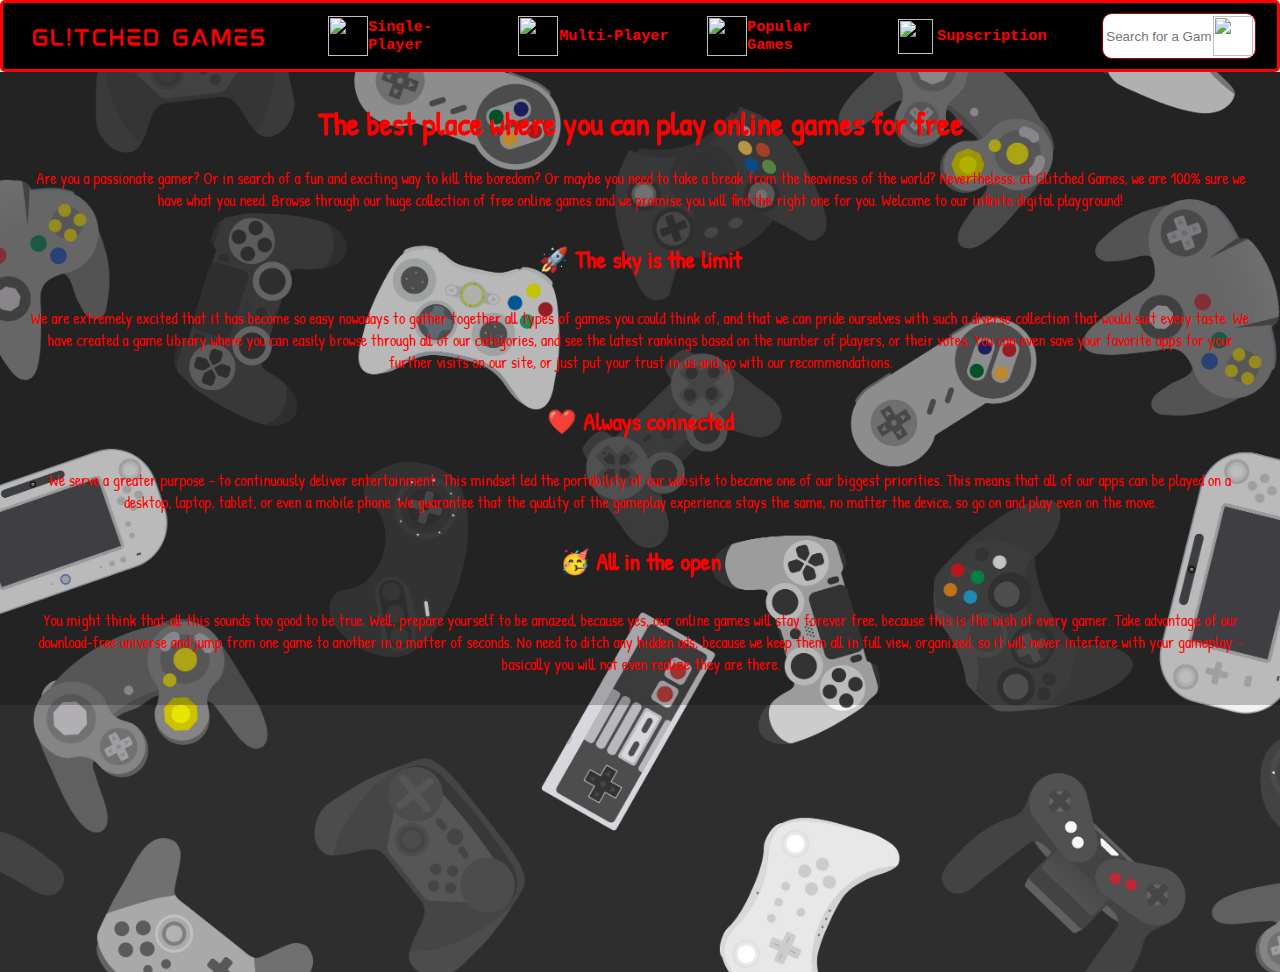
==== index.html @ f864080a "Initial Commit" ====
<!DOCTYPE html>
<html lang="en">
<head>
    <meta charset="UTF-8">
    <meta http-equiv="X-UA-Compatible" content="IE=edge">
    <meta name="viewport" content="width=\, initial-scale=1.0">
    <title>Document</title>
    <link rel="preconnect" href="https://fonts.googleapis.com">
    <link rel="preconnect" href="https://fonts.gstatic.com" crossorigin>
    <link href="https://fonts.googleapis.com/css2?family=Patrick+Hand&display=swap" rel="stylesheet">
    <link rel="stylesheet" href="style.css">
</head>
<body>
    <header class="flex-box">
    <img onclick="location.href = 'index.html'" id="logo" src="gl!tched.png" alt="">        
        <nav class="flex-box nav-options">
            <div onclick="location.href = 'single-player.html'" class="flex-box option" id="single">
                <img class="icon" src="https://cdn4.iconfinder.com/data/icons/miscellaneous-icons-1/200/misc_game_singleplayer-512.png" alt="">
                <h3 class="textOption">Single-Player</h3>
            </div>
            <div onclick="location.href = 'multiplayer.html'" class="flex-box option" id="multi">
                <img class="icon" src="https://cdn4.iconfinder.com/data/icons/miscellaneous-icons-1/200/misc_game_multiplayer-512.png" alt="" >
                <h3 class="textOption">Multi-Player</h3>
            </div>
            <div onclick="location.href = 'popular.html'" class="flex-box option" id="popular">
                <img class="icon" src="https://api.nuget.org/v3-flatcontainer/firenet/1.1.0/icon" alt="" >
                <h3 class="textOption">Popular Games</h3>
            </div>
            <div onclick="location.href = 'game-subscription.html'" class="flex-box option" id="gameSub">
                <img class="icon" src="https://www.freeiconspng.com/thumbs/dollar-icon-png/dollar-sign-icon-png-22.png" alt="" >
                <h3 class="textOption">Supscription</h3>
            </div>
        </nav>

        <div class="nav-search flex-box">
            <input type="text" placeholder="Search for a Game">
            <img class="icon" src="https://icones.pro/wp-content/uploads/2021/02/loupe-et-icone-de-recherche-de-couleur-rouge.png" alt="" >
        </div>
    </header>

    <div class="banner">
        <div class="aboutUs">
            <h1>The best place where you can play online games for free</h1>
            <br>        
            <p>Are you a passionate gamer? Or in search of a fun and exciting way to kill the boredom? Or maybe you need to take a break from the heaviness of the world? Nevertheless, at Glitched Games, we are 100% sure we have what you need. Browse through our huge collection of free online games and we promise you will find the right one for you. Welcome to our infinite digital playground!</p>
            <br>
            <h2>🚀 The sky is the limit</h2>
            <br>
            <p>We are extremely excited that it has become so easy nowadays to gather together all types of games you could think of, and that we can pride ourselves with such a diverse collection that would suit every taste. We have created a game library where you can easily browse through all of our categories, and see the latest rankings based on the number of players, or their votes. You can even save your favorite apps for your further visits on our site, or just put your trust in us and go with our recommendations.</p>
            <br>
            <h2>❤️ Always connected</h2>
            <br>
            <p>We serve a greater purpose - to continuously deliver entertainment. This mindset led the portability of our website to become one of our biggest priorities. This means that all of our apps can be played on a desktop, laptop, tablet, or even a mobile phone. We guarantee that the quality of the gameplay experience stays the same, no matter the device, so go on and play even on the move.</p>
            <br>
            <h2>🥳 All in the open</h2>
            <br>
            <p>You might think that all this sounds too good to be true. Well, prepare yourself to be amazed, because yes, our online games will stay forever free, because this is the wish of every gamer. Take advantage of our download-free universe and jump from one game to another in a matter of seconds. No need to ditch any hidden ads, because we keep them all in full view, organized, so it will never interfere with your gameplay - basically you will not even realize they are there.</p>
        </div>
    </div>

</body>
</html>
---- style.css ----
*{
    margin: 0px;
    padding: 0px;
}
.flex-box {
    display: flex;
    justify-content: space-around;
    align-items: center;
}
/*-------Header--------*/
header{
    background-color: black;
    padding: 5px;
    border: solid;
    border-color: red;
    border-radius: 5px;
    font-family: monospace;
}
#logo{
    width: 350px;
    border-radius: 10px;
}
#logo:hover{
    cursor: pointer;
}
 /*---------nav bar-----------*/ 
.nav-options{
    background-color: black;
    width: 40%;
    border-radius: 10px;
    border: solid black 1px;  
    padding: 2px;
    text-decoration: none;
}
.option{
    border: solid;
    width: 20%;
    border-radius: 10px;
    background-color: black;
    border: solid black 1px;
    padding: 4px;
    transition: 0.5s all;
}
.option:hover{
    border-color: rgb(170, 0, 0);
    border-width: 1px;
    cursor: pointer;
    box-shadow: 0 0 30px red;
}
#gameSub img{
    width: 35px;
    height: 35px;
}
.textOption{
    color: red;
}
.icon{
    width: 40px;
    height: 40px;
}
.nav-search{
    border: solid;
    border-radius: 10px;
    width: 12%;
    background-color: white;
    border-color: rgb(170, 0, 0);
    border-width: 1px;
}
.nav-search input{
    border: none;
    width: 70%;
    height: 4vh;
    padding-left: 3px;
    background-color: transparent;
    outline: none;
}
.nav-search img{
    padding: 2px;
}
.nav-search img{
    cursor: pointer;
}
/*--------- Main Start ----------*/

.banner {
    height: 93vh;
    background-image: url("gamingbanner.jpg");
    background-size: cover;
}
.aboutUs {
    text-align: center;
    padding: 30px;
    color: red;
    font-family: Patrick Hand;
    background-color: rgba(0, 0, 0, 0.233);
    font-size: 20px;
}
.aboutUs h2 {
    margin: 10px;
}


/* --------------Media------------------ */

@media screen and (max-width:1875px) {
    #logo{
        width: 300px;
    }
    .nav-options {
        width: 50%;
    }
    .aboutUs {
        font-size: 18px;
    }
}
@media screen and (max-width:1504px) {
    #logo {
        width: 250px;
    }
    .nav-options {
        width: 60%;
    }
    .aboutUs {
        font-size: 16px;
    }
    .banner {
        height: 100vh;
    }
}
@media screen and (max-width:1256px) {
    #logo {
        width: 200px;
    }
    .nav-options {
        width: 70%;
    }
    .aboutUs {
        font-size: 14px;
    }
    .banner {
        height: 110vh;
    }
}
@media screen and (max-width:1095px) {
    #logo {
        width: 150px;
    }
    .nav-options {
        width: 80%;
    }
    .aboutUs {
        font-size: 12px;
    }
}
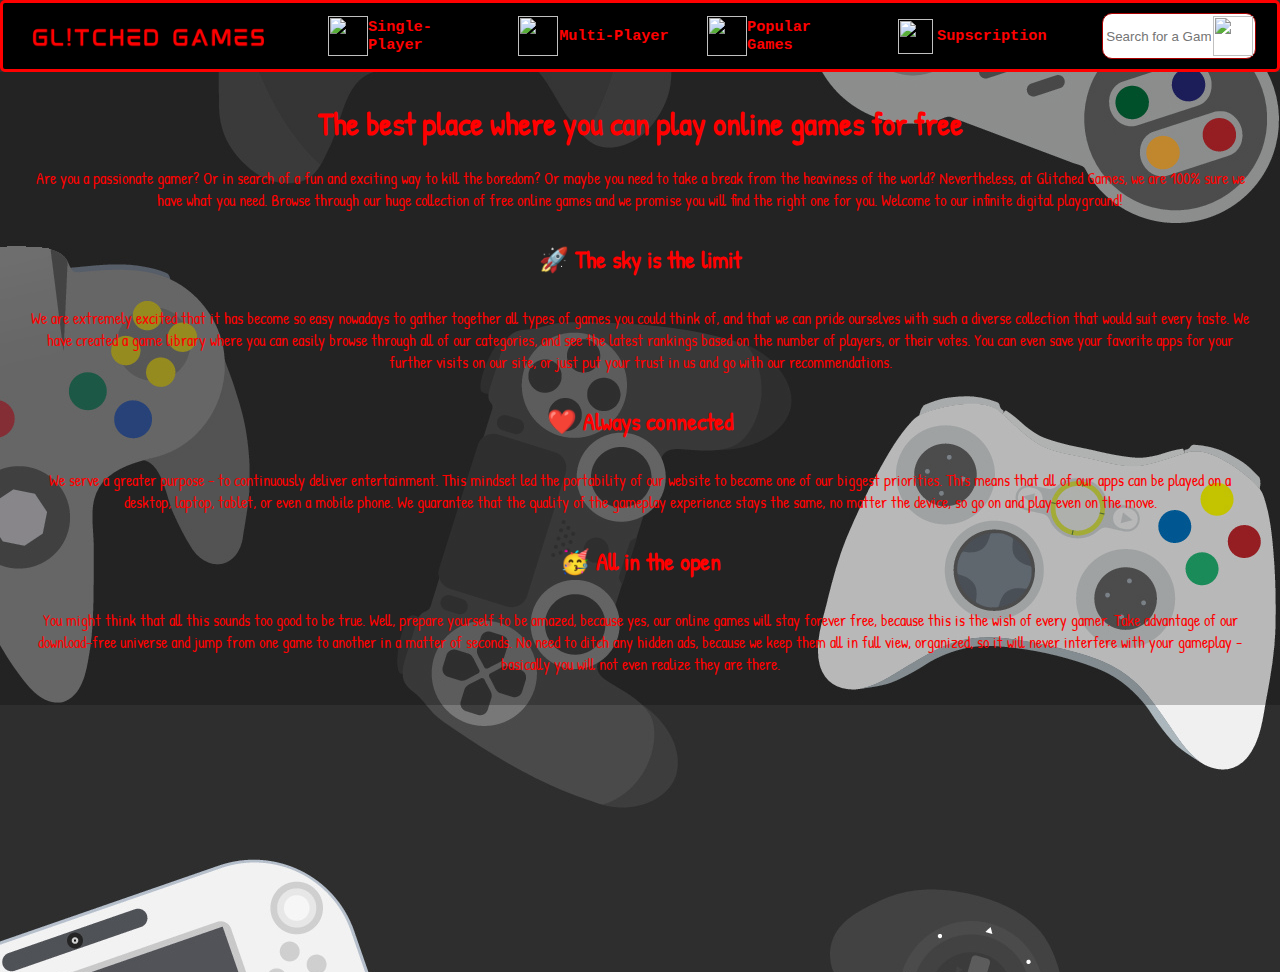
==== commit 90408779: "Update index.html" ====
--- a/index.html
+++ b/index.html
@@ -10,7 +10,7 @@
     <link href="https://fonts.googleapis.com/css2?family=Patrick+Hand&display=swap" rel="stylesheet">
     <link rel="stylesheet" href="style.css">
 </head>
-<body>
+<body class="body">
     <header class="flex-box">
     <img onclick="location.href = 'index.html'" id="logo" src="gl!tched.png" alt="">        
         <nav class="flex-box nav-options">
@@ -59,4 +59,4 @@
     </div>
 
 </body>
-</html>+</html>
--- a/style.css
+++ b/style.css
@@ -81,11 +81,9 @@
     cursor: pointer;
 }
 /*--------- Main Start ----------*/
-
-.banner {
-    height: 93vh;
+body {
     background-image: url("gamingbanner.jpg");
-    background-size: cover;
+    background-size: fill;
 }
 .aboutUs {
     text-align: center;
@@ -151,4 +149,4 @@
     .aboutUs {
         font-size: 12px;
     }
-}+}
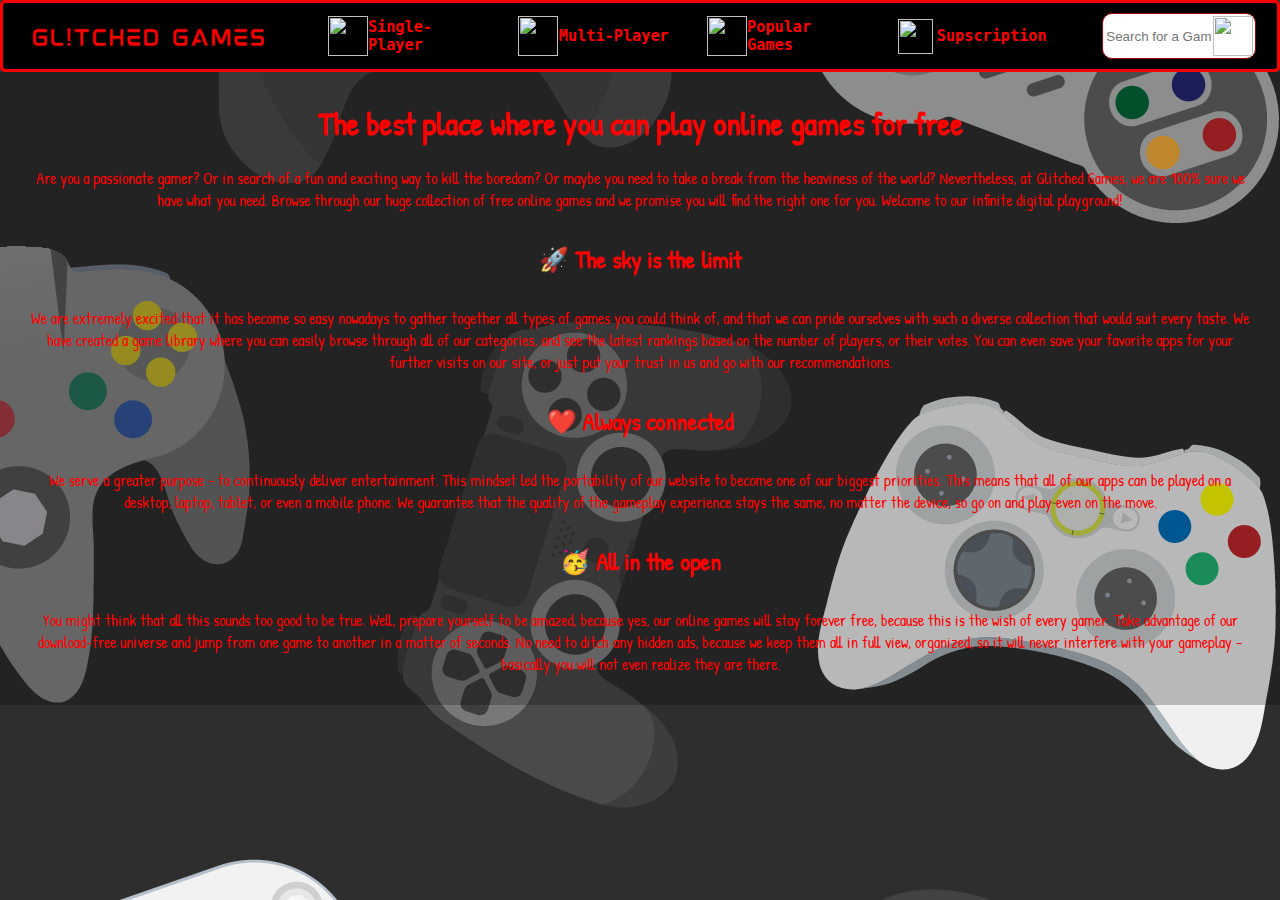
==== commit 6c5787ef: "Removed banner" ====
--- a/index.html
+++ b/index.html
@@ -38,7 +38,6 @@
         </div>
     </header>
 
-    <div class="banner">
         <div class="aboutUs">
             <h1>The best place where you can play online games for free</h1>
             <br>        
@@ -56,7 +55,6 @@
             <br>
             <p>You might think that all this sounds too good to be true. Well, prepare yourself to be amazed, because yes, our online games will stay forever free, because this is the wish of every gamer. Take advantage of our download-free universe and jump from one game to another in a matter of seconds. No need to ditch any hidden ads, because we keep them all in full view, organized, so it will never interfere with your gameplay - basically you will not even realize they are there.</p>
         </div>
-    </div>
 
 </body>
 </html>
--- a/style.css
+++ b/style.css
@@ -81,7 +81,7 @@
     cursor: pointer;
 }
 /*--------- Main Start ----------*/
-body {
+.body {
     background-image: url("gamingbanner.jpg");
     background-size: fill;
 }
@@ -121,9 +121,6 @@
     .aboutUs {
         font-size: 16px;
     }
-    .banner {
-        height: 100vh;
-    }
 }
 @media screen and (max-width:1256px) {
     #logo {
@@ -134,9 +131,6 @@
     }
     .aboutUs {
         font-size: 14px;
-    }
-    .banner {
-        height: 110vh;
     }
 }
 @media screen and (max-width:1095px) {
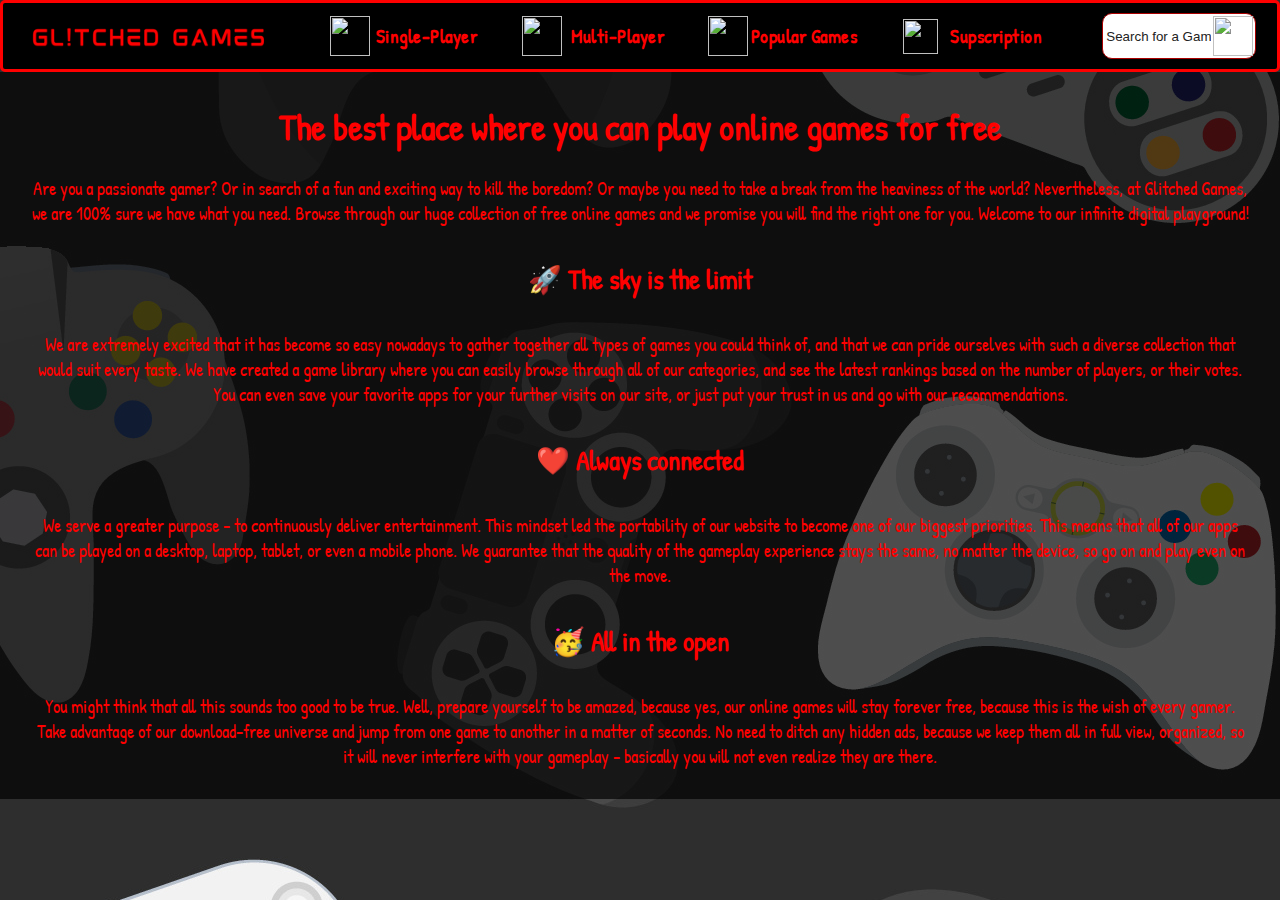
==== commit 943922ff: "Made input tag in Captcha better. Improved search" ====
--- a/index.html
+++ b/index.html
@@ -4,11 +4,12 @@
     <meta charset="UTF-8">
     <meta http-equiv="X-UA-Compatible" content="IE=edge">
     <meta name="viewport" content="width=\, initial-scale=1.0">
-    <title>Document</title>
+    <title>Glitched Gaming</title>
     <link rel="preconnect" href="https://fonts.googleapis.com">
     <link rel="preconnect" href="https://fonts.gstatic.com" crossorigin>
     <link href="https://fonts.googleapis.com/css2?family=Patrick+Hand&display=swap" rel="stylesheet">
     <link rel="stylesheet" href="style.css">
+    <link rel="shortcut icon" href="https://cdn.shopify.com/s/files/1/0590/7506/8066/products/video-game-controller-512_cf83a6ee-a9f9-4eb8-b617-0e4d0b0c0353.png?v=1631522495" type="image/x-icon">
 </head>
 <body class="body">
     <header class="flex-box">
@@ -33,8 +34,8 @@
         </nav>
 
         <div class="nav-search flex-box">
-            <input type="text" placeholder="Search for a Game">
-            <img class="icon" src="https://icones.pro/wp-content/uploads/2021/02/loupe-et-icone-de-recherche-de-couleur-rouge.png" alt="" >
+            <input id="search" type="text" placeholder="Search for a Game">
+            <img onclick="search()" class="icon" src="https://icones.pro/wp-content/uploads/2021/02/loupe-et-icone-de-recherche-de-couleur-rouge.png" alt="" >
         </div>
     </header>
 
@@ -55,6 +56,6 @@
             <br>
             <p>You might think that all this sounds too good to be true. Well, prepare yourself to be amazed, because yes, our online games will stay forever free, because this is the wish of every gamer. Take advantage of our download-free universe and jump from one game to another in a matter of seconds. No need to ditch any hidden ads, because we keep them all in full view, organized, so it will never interfere with your gameplay - basically you will not even realize they are there.</p>
         </div>
-
+        <script src="openGame.js"></script>
 </body>
 </html>
--- a/style.css
+++ b/style.css
@@ -14,7 +14,8 @@
     border: solid;
     border-color: red;
     border-radius: 5px;
-    font-family: monospace;
+    font-family: Patrick Hand;
+    letter-spacing: 0.5px;
 }
 #logo{
     width: 350px;
@@ -22,6 +23,13 @@
 }
 #logo:hover{
     cursor: pointer;
+}
+input:focus::placeholder {
+    color: transparent;
+}
+input::placeholder {
+    color: #222;
+    transition: color 0.3s ease;
 }
  /*---------nav bar-----------*/ 
 .nav-options{
@@ -90,8 +98,8 @@
     padding: 30px;
     color: red;
     font-family: Patrick Hand;
-    background-color: rgba(0, 0, 0, 0.233);
-    font-size: 20px;
+    background-color: rgba(0, 0, 0, 0.678);
+    font-size: 22px;
 }
 .aboutUs h2 {
     margin: 10px;
@@ -108,7 +116,7 @@
         width: 50%;
     }
     .aboutUs {
-        font-size: 18px;
+        font-size: 20px;
     }
 }
 @media screen and (max-width:1504px) {
@@ -119,7 +127,7 @@
         width: 60%;
     }
     .aboutUs {
-        font-size: 16px;
+        font-size: 18px;
     }
 }
 @media screen and (max-width:1256px) {
@@ -130,7 +138,7 @@
         width: 70%;
     }
     .aboutUs {
-        font-size: 14px;
+        font-size: 16px;
     }
 }
 @media screen and (max-width:1095px) {
@@ -141,6 +149,6 @@
         width: 80%;
     }
     .aboutUs {
-        font-size: 12px;
+        font-size: 14px;
     }
 }
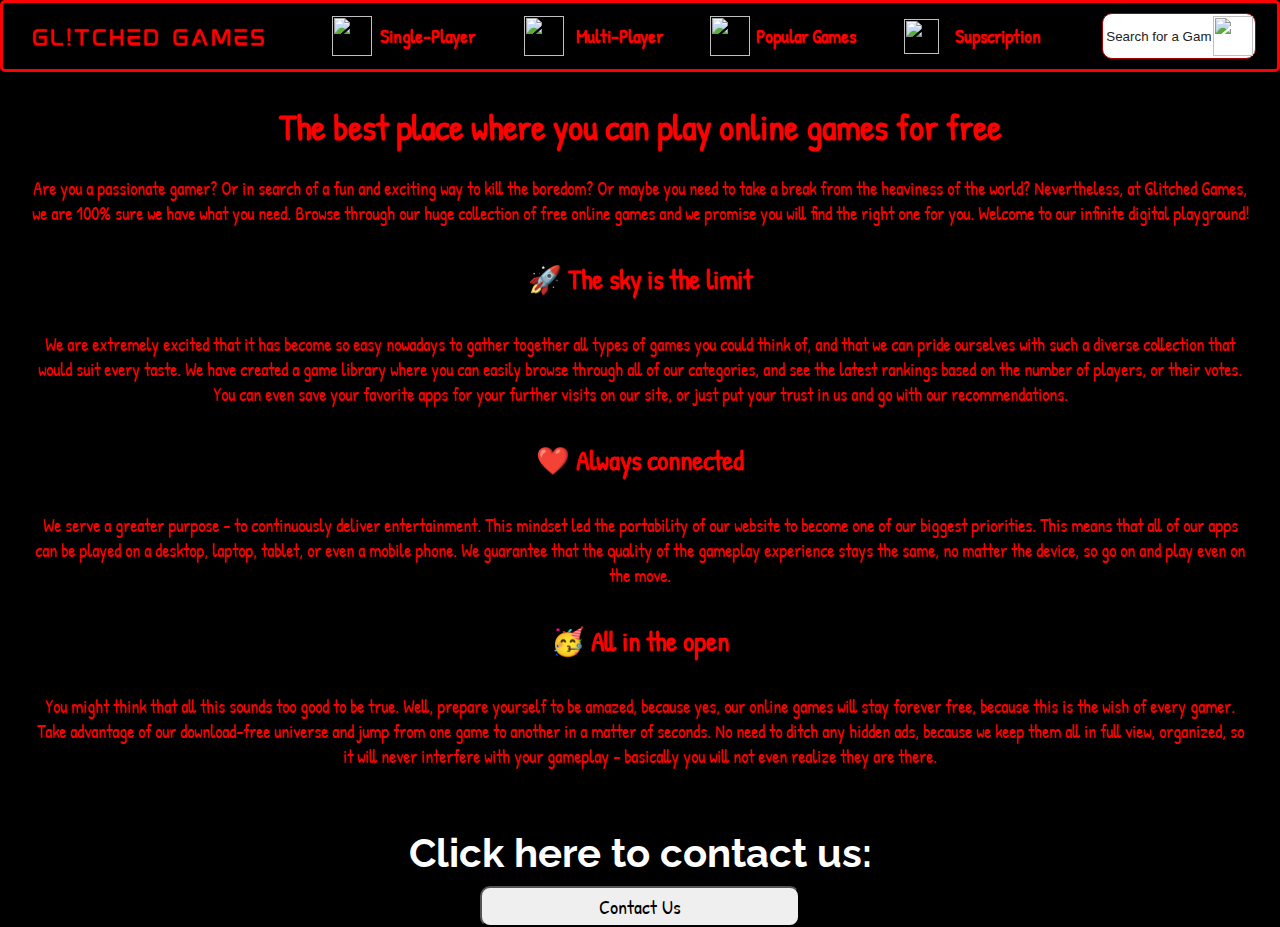
==== commit ab9722ef: "Added contact us page" ====
--- a/index.html
+++ b/index.html
@@ -1,5 +1,6 @@
 <!DOCTYPE html>
 <html lang="en">
+
 <head>
     <meta charset="UTF-8">
     <meta http-equiv="X-UA-Compatible" content="IE=edge">
@@ -8,54 +9,92 @@
     <link rel="preconnect" href="https://fonts.googleapis.com">
     <link rel="preconnect" href="https://fonts.gstatic.com" crossorigin>
     <link href="https://fonts.googleapis.com/css2?family=Patrick+Hand&display=swap" rel="stylesheet">
+    <link rel="preconnect" href="https://fonts.googleapis.com">
+<link rel="preconnect" href="https://fonts.gstatic.com" crossorigin>
+<link href="https://fonts.googleapis.com/css2?family=Raleway&display=swap" rel="stylesheet">
     <link rel="stylesheet" href="style.css">
-    <link rel="shortcut icon" href="https://cdn.shopify.com/s/files/1/0590/7506/8066/products/video-game-controller-512_cf83a6ee-a9f9-4eb8-b617-0e4d0b0c0353.png?v=1631522495" type="image/x-icon">
+    <link rel="shortcut icon"
+        href="https://cdn.shopify.com/s/files/1/0590/7506/8066/products/video-game-controller-512_cf83a6ee-a9f9-4eb8-b617-0e4d0b0c0353.png?v=1631522495"
+        type="image/x-icon">
 </head>
+
 <body class="body">
     <header class="flex-box">
-    <img onclick="location.href = 'index.html'" id="logo" src="gl!tched.png" alt="">        
+        <img onclick="location.href = 'index.html'" id="logo" src="gl!tched.png" alt="">
         <nav class="flex-box nav-options">
             <div onclick="location.href = 'single-player.html'" class="flex-box option" id="single">
-                <img class="icon" src="https://cdn4.iconfinder.com/data/icons/miscellaneous-icons-1/200/misc_game_singleplayer-512.png" alt="">
+                <img class="icon"
+                    src="https://cdn4.iconfinder.com/data/icons/miscellaneous-icons-1/200/misc_game_singleplayer-512.png"
+                    alt="">
                 <h3 class="textOption">Single-Player</h3>
             </div>
             <div onclick="location.href = 'multiplayer.html'" class="flex-box option" id="multi">
-                <img class="icon" src="https://cdn4.iconfinder.com/data/icons/miscellaneous-icons-1/200/misc_game_multiplayer-512.png" alt="" >
+                <img class="icon"
+                    src="https://cdn4.iconfinder.com/data/icons/miscellaneous-icons-1/200/misc_game_multiplayer-512.png"
+                    alt="">
                 <h3 class="textOption">Multi-Player</h3>
             </div>
             <div onclick="location.href = 'popular.html'" class="flex-box option" id="popular">
-                <img class="icon" src="https://api.nuget.org/v3-flatcontainer/firenet/1.1.0/icon" alt="" >
+                <img class="icon" src="https://api.nuget.org/v3-flatcontainer/firenet/1.1.0/icon" alt="">
                 <h3 class="textOption">Popular Games</h3>
             </div>
             <div onclick="location.href = 'game-subscription.html'" class="flex-box option" id="gameSub">
-                <img class="icon" src="https://www.freeiconspng.com/thumbs/dollar-icon-png/dollar-sign-icon-png-22.png" alt="" >
+                <img class="icon" src="https://www.freeiconspng.com/thumbs/dollar-icon-png/dollar-sign-icon-png-22.png"
+                    alt="">
                 <h3 class="textOption">Supscription</h3>
             </div>
         </nav>
 
         <div class="nav-search flex-box">
             <input id="search" type="text" placeholder="Search for a Game">
-            <img onclick="search()" class="icon" src="https://icones.pro/wp-content/uploads/2021/02/loupe-et-icone-de-recherche-de-couleur-rouge.png" alt="" >
+            <img onclick="search()" class="icon"
+                src="https://icones.pro/wp-content/uploads/2021/02/loupe-et-icone-de-recherche-de-couleur-rouge.png"
+                alt="">
         </div>
     </header>
-
+<main>
         <div class="aboutUs">
             <h1>The best place where you can play online games for free</h1>
-            <br>        
-            <p>Are you a passionate gamer? Or in search of a fun and exciting way to kill the boredom? Or maybe you need to take a break from the heaviness of the world? Nevertheless, at Glitched Games, we are 100% sure we have what you need. Browse through our huge collection of free online games and we promise you will find the right one for you. Welcome to our infinite digital playground!</p>
+            <br>
+            <p>Are you a passionate gamer? Or in search of a fun and exciting way to kill the boredom? Or maybe you need
+                to take a break from the heaviness of the world? Nevertheless, at Glitched Games, we are 100% sure we
+                have what you need. Browse through our huge collection of free online games and we promise you will find
+                the right one for you. Welcome to our infinite digital playground!</p>
             <br>
             <h2>🚀 The sky is the limit</h2>
             <br>
-            <p>We are extremely excited that it has become so easy nowadays to gather together all types of games you could think of, and that we can pride ourselves with such a diverse collection that would suit every taste. We have created a game library where you can easily browse through all of our categories, and see the latest rankings based on the number of players, or their votes. You can even save your favorite apps for your further visits on our site, or just put your trust in us and go with our recommendations.</p>
+            <p>We are extremely excited that it has become so easy nowadays to gather together all types of games you
+                could think of, and that we can pride ourselves with such a diverse collection that would suit every
+                taste. We have created a game library where you can easily browse through all of our categories, and see
+                the latest rankings based on the number of players, or their votes. You can even save your favorite apps
+                for your further visits on our site, or just put your trust in us and go with our recommendations.</p>
             <br>
             <h2>❤️ Always connected</h2>
             <br>
-            <p>We serve a greater purpose - to continuously deliver entertainment. This mindset led the portability of our website to become one of our biggest priorities. This means that all of our apps can be played on a desktop, laptop, tablet, or even a mobile phone. We guarantee that the quality of the gameplay experience stays the same, no matter the device, so go on and play even on the move.</p>
+            <p>We serve a greater purpose - to continuously deliver entertainment. This mindset led the portability of
+                our website to become one of our biggest priorities. This means that all of our apps can be played on a
+                desktop, laptop, tablet, or even a mobile phone. We guarantee that the quality of the gameplay
+                experience stays the same, no matter the device, so go on and play even on the move.</p>
             <br>
             <h2>🥳 All in the open</h2>
             <br>
-            <p>You might think that all this sounds too good to be true. Well, prepare yourself to be amazed, because yes, our online games will stay forever free, because this is the wish of every gamer. Take advantage of our download-free universe and jump from one game to another in a matter of seconds. No need to ditch any hidden ads, because we keep them all in full view, organized, so it will never interfere with your gameplay - basically you will not even realize they are there.</p>
+            <p>You might think that all this sounds too good to be true. Well, prepare yourself to be amazed, because
+                yes, our online games will stay forever free, because this is the wish of every gamer. Take advantage of
+                our download-free universe and jump from one game to another in a matter of seconds. No need to ditch
+                any hidden ads, because we keep them all in full view, organized, so it will never interfere with your
+                gameplay - basically you will not even realize they are there.</p>
         </div>
-        <script src="openGame.js"></script>
+    </main>
+
+    <footer>
+        <div class="contact">
+            <h1>Click here to contact us:</h1>
+            <a href="contactus.html">
+                <button>Contact Us</button>
+            </a>
+        </div>
+    </footer>
+    <script src="openGame.js"></script>
 </body>
-</html>
+
+</html>--- a/style.css
+++ b/style.css
@@ -15,7 +15,6 @@
     border-color: red;
     border-radius: 5px;
     font-family: Patrick Hand;
-    letter-spacing: 0.5px;
 }
 #logo{
     width: 350px;
@@ -90,22 +89,49 @@
 }
 /*--------- Main Start ----------*/
 .body {
-    background-image: url("gamingbanner.jpg");
-    background-size: fill;
+    background-color: black;
 }
 .aboutUs {
     text-align: center;
     padding: 30px;
     color: red;
     font-family: Patrick Hand;
-    background-color: rgba(0, 0, 0, 0.678);
     font-size: 22px;
 }
 .aboutUs h2 {
     margin: 10px;
 }
-
-
+.contact  {
+    text-align: center;
+}
+.contact h1 {
+    font-size: 40px;
+    color: white;
+    font-family: 'Raleway', sans-serif;;
+    margin-top: 30px;
+}
+.contact button {
+    width: 25%;
+    margin-top: 10px;
+    border-radius: 10px;
+    padding: 5px;
+    font-family: Patrick Hand;
+    font-size: 20px;
+    cursor: pointer;
+}
+.contact button:hover {
+    background-color: grey;
+    transition: all 0.5s;
+    color: white;
+}
+footer h4 {
+    text-align: center;
+    margin-top: 50px;
+    font-family: 'Raleway', sans-serif;
+}
+hr {
+    margin-top: 250px;
+}
 /* --------------Media------------------ */
 
 @media screen and (max-width:1875px) {
